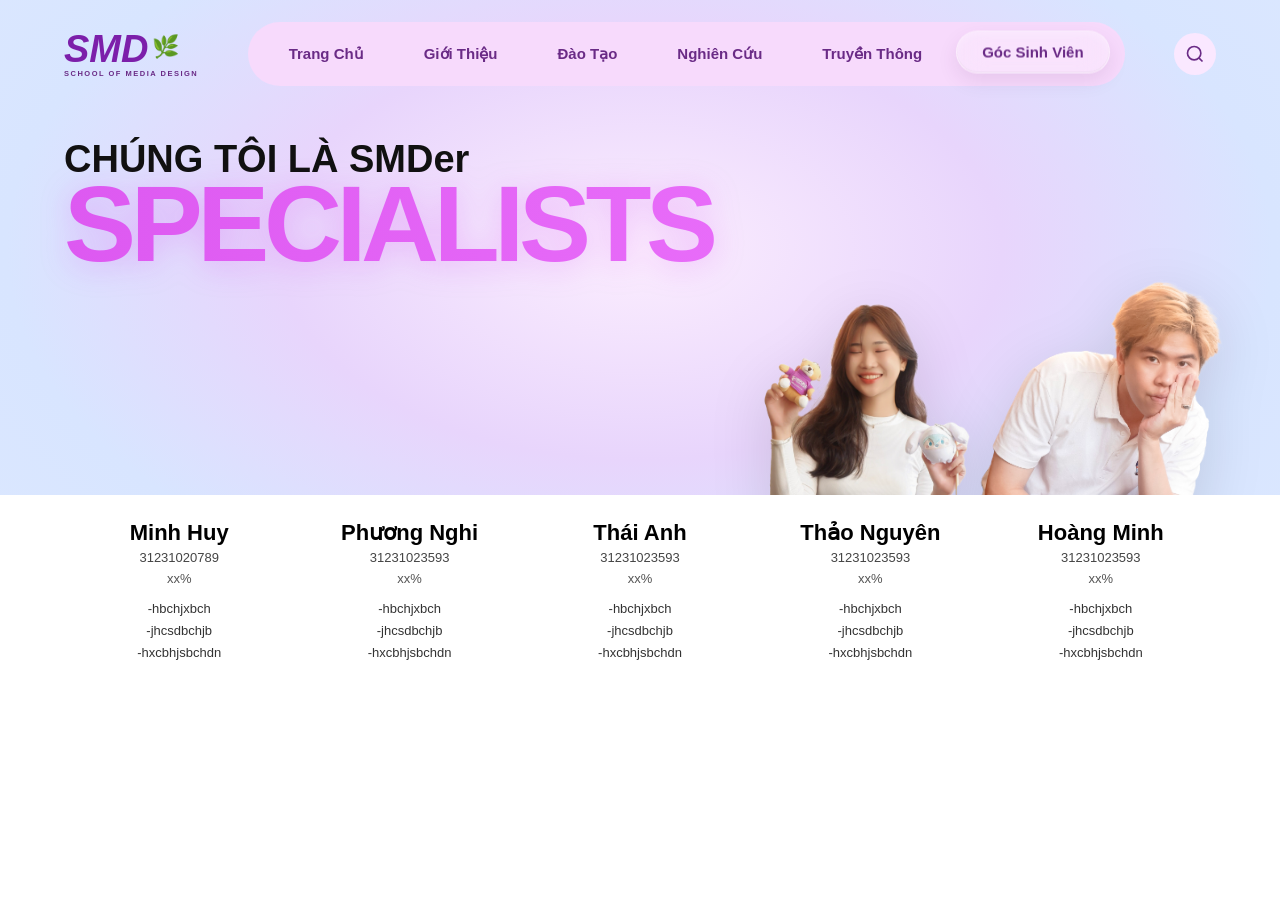
==== html/index.html @ 2401325e "final --version" ====
<!DOCTYPE html>
<html lang="vi">
<head>
    <meta charset="UTF-8">
    <meta name="viewport" content="width=device-width, initial-scale=1.0">
    <title>SMD - Specialists</title>
    <link rel="stylesheet" href="../css/style.css">
</head>
<body>
    <div class="gradient-bg">
        <header>
            <div class="logo">
                <div class="logo-icon-wrap">
                    <span class="logo-main">SMD</span>
                    <span class="logo-leaf">🌿</span>
                </div>
                <span class="logo-sub">SCHOOL OF MEDIA DESIGN</span>
            </div>
            <nav>
                <ul>
                    <li><a href="trangchu.html">Trang Chủ</a></li>
                    <li><a href="#">Giới Thiệu</a></li>
                    <li><a href="daotao.html">Đào Tạo</a></li>
                    <li><a href="#">Nghiên Cứu</a></li>
                    <li><a href="truyen_thong.html">Truyền Thông</a></li>
                    <li class="active"><a href="daotao.html">Góc Sinh Viên</a></li>
                </ul>
            </nav>
            <div class="header-actions">
                <!-- <button class="lang-btn">VIE <span class="dot"></span></button> -->
                <button class="search-btn">
                    <svg width="20" height="20" viewBox="0 0 24 24" fill="none" stroke="currentColor" stroke-width="2">
                        <circle cx="11" cy="11" r="8"></circle>
                        <line x1="21" y1="21" x2="16.65" y2="16.65"></line>
                    </svg>
                </button>
            </div>
        </header>

        <section class="hero">
            <div class="hero-text">
                <h1>CHÚNG TÔI LÀ SMDer</h1>
                <h2 class="title-gradient">SPECIALISTS</h2>
            </div>
        </section>

        <!-- Ảnh thành viên nằm trong gradient-bg để nổi lên trên nền gradient -->
        <div class="members-photos">
            <div class="photo-slot">
                <img src="../pic/Minh Huy.png" alt="Minh Huy">
            </div>
            <div class="photo-slot">
                <img src="../pic/Phuong Nghi.png" alt="Phương Nghi">
            </div>
            <div class="photo-slot">
                <img src="../pic/Thai Anh.png" alt="Thai Anh">
            </div>
            <div class="photo-slot">
                <img src="../pic/Thao Nguyen.png" alt="Thảo Nguyên">
            </div>
            <div class="photo-slot">
                <img src="../pic/Hoang Minh.png" alt="Hoàng Minh">
            </div>
        </div>
    </div>

    <!-- Phần trắng phía dưới chứa thông tin thành viên -->
    <section class="team-info">
        <div class="member">
            <h3>Minh Huy</h3>
            <p class="student-id">31231020789</p>
            <p class="percent">xx%</p>
            <ul>
                <li>-hbchjxbch</li>
                <li>-jhcsdbchjb</li>
                <li>-hxcbhjsbchdn</li>
            </ul>
        </div>
        <div class="member">
            <h3>Phương Nghi</h3>
            <p class="student-id">31231023593</p>
            <p class="percent">xx%</p>
            <ul>
                <li>-hbchjxbch</li>
                <li>-jhcsdbchjb</li>
                <li>-hxcbhjsbchdn</li>
            </ul>
        </div>
        <div class="member">
            <h3>Thái Anh</h3>
            <p class="student-id">31231023593</p>
            <p class="percent">xx%</p>
            <ul>
                <li>-hbchjxbch</li>
                <li>-jhcsdbchjb</li>
                <li>-hxcbhjsbchdn</li>
            </ul>
        </div>
        <div class="member">
            <h3>Thảo Nguyên</h3>
            <p class="student-id">31231023593</p>
            <p class="percent">xx%</p>
            <ul>
                <li>-hbchjxbch</li>
                <li>-jhcsdbchjb</li>
                <li>-hxcbhjsbchdn</li>
            </ul>
        </div>
        <div class="member">
            <h3>Hoàng Minh</h3>
            <p class="student-id">31231023593</p>
            <p class="percent">xx%</p>
            <ul>
                <li>-hbchjxbch</li>
                <li>-jhcsdbchjb</li>
                <li>-hxcbhjsbchdn</li>
            </ul>
        </div>
    </section>

    <script src="script.js"></script>
</body>
</html>
---- css/style.css ----
/* Reset & Base Styles */
* {
    margin: 0;
    padding: 0;
    box-sizing: border-box;
    font-family: 'Inter', 'Segoe UI', sans-serif;
}

:root {
    --bg-pink: #F7DAFC; 
    --text-purple: #6a2b86;
    --accent-purple: #7c1faa;
    --glass-inner: rgba(255, 255, 255, 0.25);
    --btn-gradient: linear-gradient(90deg, #9b30ee, #cc55ff);
}

body {
    background-color: #ffffff;
    color: #000;
}

/* ===== GRADIENT BACKGROUND AREA ===== */
.gradient-bg {
    /* Điều chỉnh tâm gradient ra giữa một chút để màu tỏa đều đặn hơn */
    background: radial-gradient(ellipse at 50% 40%, #fbedfe 0%, #e8d5fc 40%, #d8e5ff 70%, #dce8ff 100%);
    position: relative;
    padding-bottom: 0;
}

/* ===== HEADER ===== */
header {
    display: flex;
    justify-content: space-between;
    align-items: center;
    padding: 22px 5%;
}

.logo {
    display: flex;
    flex-direction: column;
    color: #6a2b86;
}

.logo-icon-wrap {
    display: flex;
    align-items: center;
    gap: 4px;
}

.logo-main {
    font-size: 38px;
    font-weight: 900;
    font-style: italic;
    line-height: 1;
    color: #7c1faa;
}

.logo-leaf {
    font-size: 22px;
    margin-top: -4px;
}

.logo-sub {
    font-size: 7.5px;
    font-weight: 700;
    letter-spacing: 1.5px;
    color: #6a2b86;
    margin-top: 1px;
}

nav{
    color:#6a2b86;
    background-color: var(--bg-pink);
    padding: 10px 15px;
    border-radius: 60px;
    display: flex;
    align-items: center;
}

nav ul {
    display: flex;
    list-style: none;
    gap: 8px;
    margin: 0;
    padding: 0;
}

nav a {
     text-decoration: none;
    color: var(--text-purple);
    font-weight: 600;
    font-size: 15px;
    padding: 12px 25px;
    border-radius: 50px;
    transition: all 0.4s cubic-bezier(0.4, 0, 0.2, 1);
    border: 1px solid transparent;
    display: block;
}

nav li.active a, nav a:hover {
    background: var(--glass-inner);
    backdrop-filter: blur(15px);
    -webkit-backdrop-filter: blur(15px);
    color: var(--text-purple);
    border: 1px solid rgba(255, 255, 255, 0.35);
    box-shadow: 
        inset 0 4px 6px rgba(255, 255, 255, 0.2), 
        0 8px 20px rgba(90, 26, 97, 0.1),
        inset 0 -1px 1px rgba(0, 0, 0, 0.05);
    transform: translateY(-1.5px);
}

.header-actions {
    display: flex;
    align-items: center;
    gap: 12px;
}

.lang-btn {
    background-color: #fae8ff; /* Sửa màu nền cho khớp */
    border: none;
    padding: 10px 18px;
    border-radius: 30px;
    font-weight: 700;
    font-size: 14px;
    color: #6a2b86;
    display: flex;
    align-items: center;
    gap: 8px;
    cursor: pointer;
}

.lang-btn .dot {
    width: 12px;
    height: 12px;
    background-color: #d156eb;
    border-radius: 50%;
    display: inline-block;
}

.search-btn {
    background-color: #fae8ff; /* Đổi thành nền khối, bỏ viền */
    border: none;
    border-radius: 50%;
    width: 42px;
    height: 42px;
    display: flex;
    justify-content: center;
    align-items: center;
    cursor: pointer;
    color: #6a2b86;
}

/* ===== HERO SECTION ===== */
.hero {
    padding: 30px 5% 0px;
}

.hero-text h1 {
    font-size: 38px;
    font-weight: 600;
    color: #111;
    margin-bottom: -8px;
}

.title-gradient {
    font-size: 108px;
    font-weight: 800; /* Giảm nhẹ để nét chữ không bị thô */
    color: transparent;
    background: linear-gradient(90deg, #dd59f1, #f07aff);
    -webkit-background-clip: text;
    background-clip: text;
    text-transform: uppercase;
    
    /* CẢI THIỆN ĐỘ GỌN */
    line-height: 0.95;         /* Thu hẹp khoảng cách dòng */
    letter-spacing: -0.05em;   /* Ép các chữ cái sát lại nhau */
    
    /* HIỆU ỨNG */
    filter: drop-shadow(0 4px 15px rgba(210, 50, 240, 0.25)); /* Shadow gọn hơn */
}

/* ===== MEMBER PHOTOS ROW ===== */
.members-photos {
    display: grid;
    grid-template-columns: repeat(5, 20%);
    align-items: flex-end;
    padding: 0 5%;
    position: relative;
    z-index: 1; /* Ảnh nổi lên trên nền trắng */
}

.photo-slot {
    display: flex;
    justify-content: center;
    align-items: flex-end;
}

.photo-slot img {
    width: 100%; /* Dùng width 100% thay vì fix cứng height để ảnh to đều theo màn hình */
    height: auto;
    max-height: 550px;
    object-fit: contain;
    object-position: bottom;
    display: block;
    filter: drop-shadow(0 12px 24px rgba(0,0,0,0.12));
    transform: scale(1.20); /* Phóng to ảnh ra một chút để chúng đứng sát/đè lên nhau giống bản mẫu */
    transform-origin: bottom center;
}

/* ===== TEAM INFO (Phần trắng chứa text) ===== */
.team-info {
    background-color: #ffffff;
    display: grid;
    grid-template-columns: repeat(5, 1fr);
    position: relative;
    z-index: 2; /* Nền trắng nằm dưới ảnh */
    margin-top: -127px; /* Kéo nền trắng lên ngang nửa người (điều chỉnh số này nếu cần) */
    padding: 25px 5% 50px; /* Tăng khoảng cách để chữ bị đẩy xuống dưới, không bị ảnh đè lên */
}

.member {
    text-align: center;
    display: flex;
    flex-direction: column;
    align-items: center;
}

.member h3 {
    font-size: 22px;
    font-weight: 800;
    color: #000; /* Trong bản thiết kế, tên các thành viên màu đen, không phải màu gradient */
    margin-bottom: 4px;
}

.member .student-id {
    font-size: 13px;
    color: #444;
    margin-bottom: 6px;
}

.member .percent {
    font-size: 13px;
    font-weight: 500;
    color: #555;
    margin-bottom: 12px;
}

.member ul {
    list-style: none;
    font-size: 13px;
    color: #333;
    line-height: 1.7;
    padding: 0;
}
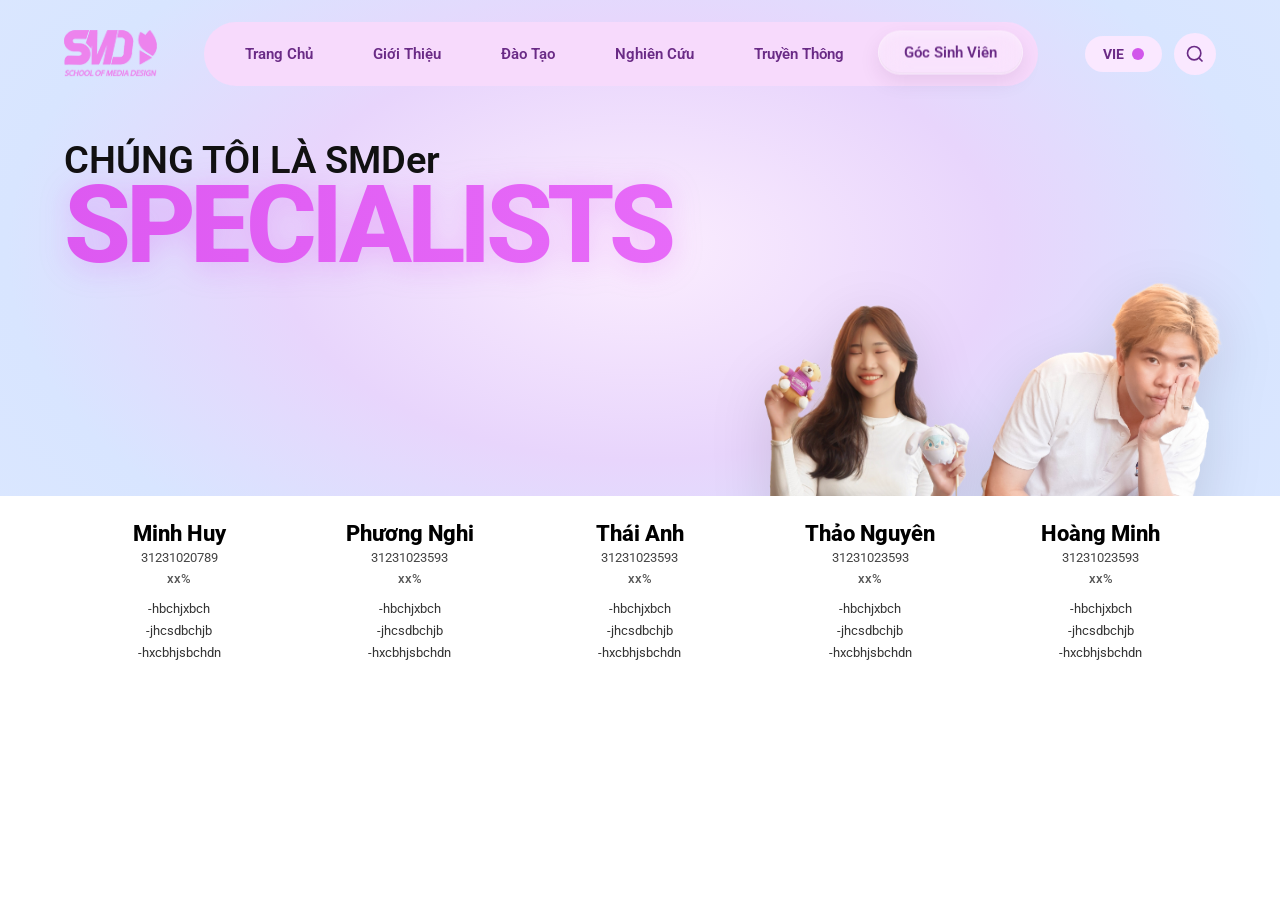
==== commit 023bc1a7: "final version 4.0" ====
--- a/html/index.html
+++ b/html/index.html
@@ -9,33 +9,29 @@
 <body>
     <div class="gradient-bg">
         <header>
-            <div class="logo">
-                <div class="logo-icon-wrap">
-                    <span class="logo-main">SMD</span>
-                    <span class="logo-leaf">🌿</span>
-                </div>
-                <span class="logo-sub">SCHOOL OF MEDIA DESIGN</span>
-            </div>
-            <nav>
-                <ul>
-                    <li><a href="trangchu.html">Trang Chủ</a></li>
-                    <li><a href="#">Giới Thiệu</a></li>
-                    <li><a href="daotao.html">Đào Tạo</a></li>
-                    <li><a href="#">Nghiên Cứu</a></li>
-                    <li><a href="truyen_thong.html">Truyền Thông</a></li>
-                    <li class="active"><a href="daotao.html">Góc Sinh Viên</a></li>
-                </ul>
-            </nav>
-            <div class="header-actions">
-                <!-- <button class="lang-btn">VIE <span class="dot"></span></button> -->
-                <button class="search-btn">
-                    <svg width="20" height="20" viewBox="0 0 24 24" fill="none" stroke="currentColor" stroke-width="2">
-                        <circle cx="11" cy="11" r="8"></circle>
-                        <line x1="21" y1="21" x2="16.65" y2="16.65"></line>
-                    </svg>
-                </button>
-            </div>
-        </header>
+    <div class="logo">
+        <img src="../pic/logo_SMD.png" alt="SMD - School of Media Design" class="logo-img">
+    </div>
+    <nav>
+        <ul>
+            <li><a href="trangchu.html">Trang Chủ</a></li>
+            <li><a href="#">Giới Thiệu</a></li>
+            <li><a href="daotao.html">Đào Tạo</a></li>
+            <li><a href="#">Nghiên Cứu</a></li>
+            <li><a href="truyen_thong.html">Truyền Thông</a></li>
+            <li class="active"><a href="index.html">Góc Sinh Viên</a></li>
+        </ul>
+    </nav>
+    <div class="header-actions">
+        <button class="lang-btn" id="langToggle">VIE <span class="dot"></span></button>
+        <button class="search-btn">
+            <svg width="20" height="20" viewBox="0 0 24 24" fill="none" stroke="currentColor" stroke-width="2">
+                <circle cx="11" cy="11" r="8"></circle>
+                <line x1="21" y1="21" x2="16.65" y2="16.65"></line>
+            </svg>
+        </button>
+    </div>
+</header>
 
         <section class="hero">
             <div class="hero-text">
@@ -120,4 +116,13 @@
 
     <script src="script.js"></script>
 </body>
+<script>
+const langBtn = document.getElementById('langToggle');
+if (langBtn) {
+    langBtn.addEventListener('click', () => {
+        const t = langBtn.childNodes[0];
+        t.nodeValue = t.nodeValue.trim() === 'VIE' ? 'ENG ' : 'VIE ';
+    });
+}
+</script>
 </html>
--- a/css/style.css
+++ b/css/style.css
@@ -1,9 +1,11 @@
 /* Reset & Base Styles */
+@import url('https://fonts.googleapis.com/css2?family=Roboto:ital,wght@0,300;0,400;0,500;0,700;0,900;1,400&display=swap');
+
 * {
     margin: 0;
     padding: 0;
     box-sizing: border-box;
-    font-family: 'Inter', 'Segoe UI', sans-serif;
+    font-family: 'Roboto', 'Segoe UI', sans-serif;
 }
 
 :root {
@@ -21,7 +23,6 @@
 
 /* ===== GRADIENT BACKGROUND AREA ===== */
 .gradient-bg {
-    /* Điều chỉnh tâm gradient ra giữa một chút để màu tỏa đều đặn hơn */
     background: radial-gradient(ellipse at 50% 40%, #fbedfe 0%, #e8d5fc 40%, #d8e5ff 70%, #dce8ff 100%);
     position: relative;
     padding-bottom: 0;
@@ -39,6 +40,16 @@
     display: flex;
     flex-direction: column;
     color: #6a2b86;
+}
+
+.logo-img {
+    height: 48px;
+    width: auto;
+    object-fit: contain;
+    display: block;
+
+    /* ← Thêm dòng này để chuyển sang màu tím #6a2b86 */
+    filter: invert(18%) sepia(64%) saturate(1011%) hue-rotate(263deg) brightness(90%) contrast(107%);
 }
 
 .logo-icon-wrap {
@@ -117,7 +128,7 @@
 }
 
 .lang-btn {
-    background-color: #fae8ff; /* Sửa màu nền cho khớp */
+    background-color: #fae8ff;
     border: none;
     padding: 10px 18px;
     border-radius: 30px;
@@ -128,6 +139,7 @@
     align-items: center;
     gap: 8px;
     cursor: pointer;
+    font-family: 'Roboto', sans-serif;
 }
 
 .lang-btn .dot {
@@ -139,7 +151,7 @@
 }
 
 .search-btn {
-    background-color: #fae8ff; /* Đổi thành nền khối, bỏ viền */
+    background-color: #fae8ff;
     border: none;
     border-radius: 50%;
     width: 42px;
@@ -165,19 +177,15 @@
 
 .title-gradient {
     font-size: 108px;
-    font-weight: 800; /* Giảm nhẹ để nét chữ không bị thô */
+    font-weight: 800;
     color: transparent;
     background: linear-gradient(90deg, #dd59f1, #f07aff);
     -webkit-background-clip: text;
     background-clip: text;
     text-transform: uppercase;
-    
-    /* CẢI THIỆN ĐỘ GỌN */
-    line-height: 0.95;         /* Thu hẹp khoảng cách dòng */
-    letter-spacing: -0.05em;   /* Ép các chữ cái sát lại nhau */
-    
-    /* HIỆU ỨNG */
-    filter: drop-shadow(0 4px 15px rgba(210, 50, 240, 0.25)); /* Shadow gọn hơn */
+    line-height: 0.95;
+    letter-spacing: -0.05em;
+    filter: drop-shadow(0 4px 15px rgba(210, 50, 240, 0.25));
 }
 
 /* ===== MEMBER PHOTOS ROW ===== */
@@ -187,7 +195,7 @@
     align-items: flex-end;
     padding: 0 5%;
     position: relative;
-    z-index: 1; /* Ảnh nổi lên trên nền trắng */
+    z-index: 1;
 }
 
 .photo-slot {
@@ -197,26 +205,26 @@
 }
 
 .photo-slot img {
-    width: 100%; /* Dùng width 100% thay vì fix cứng height để ảnh to đều theo màn hình */
+    width: 100%;
     height: auto;
     max-height: 550px;
     object-fit: contain;
     object-position: bottom;
     display: block;
     filter: drop-shadow(0 12px 24px rgba(0,0,0,0.12));
-    transform: scale(1.20); /* Phóng to ảnh ra một chút để chúng đứng sát/đè lên nhau giống bản mẫu */
+    transform: scale(1.20);
     transform-origin: bottom center;
 }
 
-/* ===== TEAM INFO (Phần trắng chứa text) ===== */
+/* ===== TEAM INFO ===== */
 .team-info {
     background-color: #ffffff;
     display: grid;
     grid-template-columns: repeat(5, 1fr);
     position: relative;
-    z-index: 2; /* Nền trắng nằm dưới ảnh */
-    margin-top: -127px; /* Kéo nền trắng lên ngang nửa người (điều chỉnh số này nếu cần) */
-    padding: 25px 5% 50px; /* Tăng khoảng cách để chữ bị đẩy xuống dưới, không bị ảnh đè lên */
+    z-index: 2;
+    margin-top: -127px;
+    padding: 25px 5% 50px;
 }
 
 .member {
@@ -229,7 +237,7 @@
 .member h3 {
     font-size: 22px;
     font-weight: 800;
-    color: #000; /* Trong bản thiết kế, tên các thành viên màu đen, không phải màu gradient */
+    color: #000;
     margin-bottom: 4px;
 }
 
@@ -252,5 +260,4 @@
     color: #333;
     line-height: 1.7;
     padding: 0;
-}
-
+}
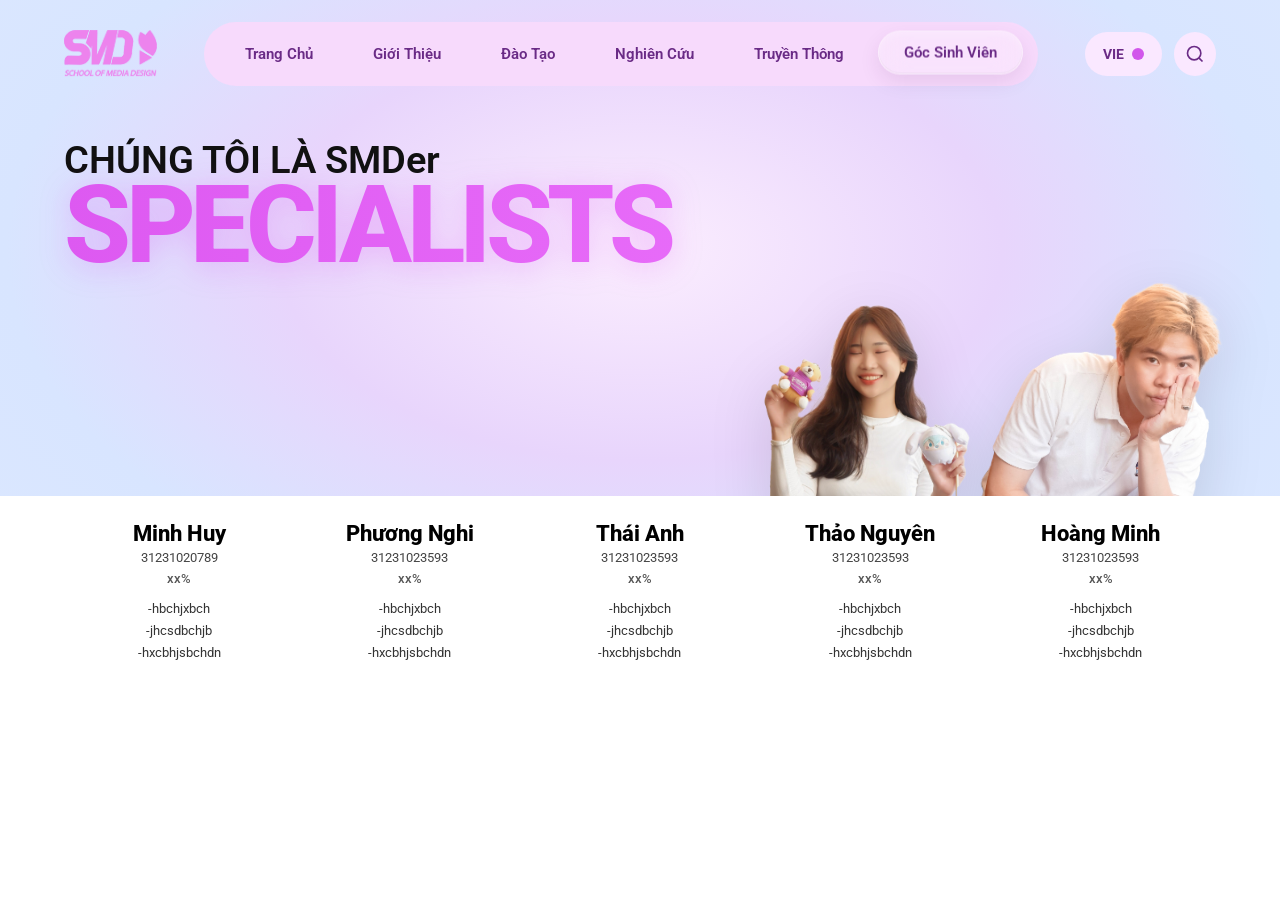
==== commit 301e1f73: "final version5" ====
--- a/html/index.html
+++ b/html/index.html
@@ -5,6 +5,8 @@
     <meta name="viewport" content="width=device-width, initial-scale=1.0">
     <title>SMD - Specialists</title>
     <link rel="stylesheet" href="../css/style.css">
+    <link rel="stylesheet" href="../css/responsive.css">
+
 </head>
 <body>
     <div class="gradient-bg">
--- a/css/responsive.css
+++ b/css/responsive.css
@@ -0,0 +1,323 @@
+/* ============================================================
+   RESPONSIVE.CSS
+   Thêm vào <head> của TẤT CẢ trang, sau các CSS khác:
+   <link rel="stylesheet" href="../css/responsive.css">
+   ============================================================ */
+
+/* ===================================================
+   BREAKPOINTS:
+   - Mobile:  max 480px
+   - Tablet:  max 768px
+   - Laptop:  max 1024px
+=================================================== */
+
+/* ===================================================
+   1. HEADER & NAV — tất cả trang
+=================================================== */
+@media (max-width: 1024px) {
+    /* Thu nhỏ chữ nav */
+    nav a, .tt-nav-bar a {
+        font-size: 13px;
+        padding: 10px 16px;
+    }
+}
+
+@media (max-width: 768px) {
+    /* Header chuyển sang 2 hàng: logo + actions trên, nav dưới */
+    header,
+    .dt-header,
+    .tt-top-nav .tt-nav-container {
+        flex-wrap: wrap;
+        gap: 10px;
+        padding: 14px 4%;
+    }
+
+    /* Nav pill: cuộn ngang thay vì wrap */
+    nav,
+    .tt-nav-bar {
+        width: 100%;
+        order: 3;
+        overflow-x: auto;
+        -webkit-overflow-scrolling: touch;
+        scrollbar-width: none;
+        border-radius: 50px;
+        padding: 6px 10px;
+    }
+
+    nav::-webkit-scrollbar,
+    .tt-nav-bar::-webkit-scrollbar { display: none; }
+
+    nav ul,
+    .tt-nav-bar ul {
+        flex-wrap: nowrap;
+        gap: 4px;
+    }
+
+    nav a,
+    .tt-nav-bar a {
+        font-size: 13px;
+        padding: 9px 14px;
+        white-space: nowrap;
+    }
+
+    /* Logo */
+    .logo-img,
+    .tt-logo .logo-img {
+        height: 36px;
+    }
+
+    /* Header actions */
+    .header-actions,
+    .tt-header-actions {
+        margin-left: auto;
+    }
+}
+
+@media (max-width: 480px) {
+    nav a, .tt-nav-bar a {
+        font-size: 12px;
+        padding: 8px 12px;
+    }
+}
+
+/* ===================================================
+   2. TRANG CHỦ (trangchu.html)
+=================================================== */
+@media (max-width: 768px) {
+    /* Hero banner text */
+    .hero-title  { font-size: clamp(20px, 5vw, 30px); }
+    .hero-subtitle { font-size: 14px; }
+
+    /* News layout: 2 cột → 1 cột */
+    .news-container {
+        grid-template-columns: 1fr;
+        gap: 30px;
+        padding: 30px 4%;
+    }
+
+    .article-lead { font-size: 18px; }
+    .main-article h3 { font-size: 17px; }
+    .main-article p, .main-article li { font-size: 15px; }
+}
+
+@media (max-width: 480px) {
+    .hero-title { font-size: 20px; }
+    .hero-content { padding: 40px 4%; }
+}
+
+/* ===================================================
+   3. ĐÀO TẠO (daotao.html)
+=================================================== */
+@media (max-width: 768px) {
+    /* Hero title */
+    .hero-big-title {
+        font-size: clamp(48px, 14vw, 80px) !important;
+        letter-spacing: -1px;
+    }
+
+    .hero-center { padding: 0 5%; }
+
+    /* Program cards: stack content vertically */
+    .program-item-content {
+        flex-direction: column;
+        align-items: flex-start;
+        gap: 14px;
+        padding: 20px;
+    }
+
+    .program-item { min-height: 180px; }
+
+    .program-item-info h3 { font-size: 18px; }
+    .program-item-info p  { font-size: 13px; }
+
+    /* Experience grid: 1 cột */
+    .experience-grid { grid-template-columns: 1fr; gap: 32px; }
+
+    /* Quiz: stack */
+    .quiz-content {
+        flex-direction: column;
+        text-align: center;
+        padding: 28px 20px;
+    }
+
+    /* Form */
+    .form-card { padding: 28px 20px; }
+    .form-title { font-size: 32px; }
+    
+}
+
+@media (max-width: 480px) {
+    .degree-group { padding: 0 4%; }
+    .program-meta { flex-wrap: wrap; gap: 8px; }
+}
+
+/* ===================================================
+   4. TRUYỀN THÔNG (truyen_thong.html)
+=================================================== */
+@media (max-width: 1024px) {
+    .tt-programs-carousel { grid-template-columns: 1fr 1fr; }
+    .tt-news-grid          { grid-template-columns: 1fr 1fr; }
+}
+
+@media (max-width: 768px) {
+    /* Hero */
+    
+    .tt-hero { min-height: 500px; padding: 100px 5% 40px; }
+    .tt-hero-title    { font-size: 48px; margin-bottom: 80px; }
+    .tt-hero-subtitle { font-size: 20px; }
+
+    /* Stats: side by side → stack */
+    .tt-stats-section {
+        flex-direction: column;
+        gap: 30px;
+        padding: 50px 5%;
+    }
+    .hero-fullscreen, .tt-hero {
+        background-image: url('../pic/bg_hero_mobile.png') !important; /* Dùng đường dẫn file ảnh mobile của bạn */
+        background-size: cover; /* Phóng to che kín khung */
+        background-position: center; /* Căn giữa ảnh */
+        background-attachment: scroll; /* Không dùng fixed trên mobile (nếu có) */
+        min-height: 100vh; /* Giữ nguyên chiều cao toàn màn hình dọc */
+    }
+    .hero-big-title {
+        font-size: 28px !important; /* Giảm font size chữ DESIGN FUTURE */
+        width: 100% !important; /* Không giới hạn width cũ */
+    }
+    .hero-container {
+        padding: 60px 5% !important; /* Chỉnh padding nội dung */
+    }
+    
+    .hero-divider {
+        margin: 15px 0 !important; /* Thu nhỏ divider */
+    }
+    .tt-stat-number { font-size: 64px; }
+    .tt-stat-label  { font-size: 20px; }
+
+    /* Programs: 1 cột */
+    .tt-programs-carousel { grid-template-columns: 1fr; }
+    .tt-programs-section  { padding: 40px 5%; }
+
+    /* Moments: 1 cột */
+    .tt-moments-container {
+        grid-template-columns: 1fr;
+        gap: 30px;
+    }
+    .tt-moments-section { padding: 50px 5%; }
+
+    /* News: 1 cột */
+    .tt-news-grid    { grid-template-columns: 1fr; }
+    .tt-news-section { padding: 40px 5%; }
+
+    /* Featured news: stack */
+    .tt-featured-news { grid-template-columns: 1fr; gap: 20px; }
+    .tt-featured-image { height: 220px; }
+    
+}
+
+@media (max-width: 480px) {
+    .tt-hero-title    { font-size: 36px; }
+    .tt-hero-subtitle { font-size: 16px; }
+    .tt-section-title { font-size: 26px; }
+}
+
+/* ===================================================
+   5. CHI TIẾT NGÀNH (truyen-thong-thiet-ke.html)
+=================================================== */
+@media (max-width: 1024px) {
+    .products-grid { grid-template-columns: 1fr 1fr; }
+    .ts-methods    { grid-template-columns: 1fr; gap: 20px; }
+}
+
+@media (max-width: 768px) {
+    /* Hero pill */
+    .hero-title-pill { padding: 12px 24px; top: -22px; }
+    .hero-title-pill h1 { font-size: 22px; }
+
+    .hero-grid { grid-template-columns: 1fr; }
+    .hero-meta-overlay {
+        position: relative;
+        top: auto; right: auto;
+        margin-bottom: 16px;
+        justify-content: center;
+    }
+    .pg-hero { padding: 100px 4% 40px; }
+
+    /* Roadmap */
+    .roadmap-section { padding: 50px 4%; }
+    .roadmap-header  { padding: 18px 20px; }
+    .roadmap-body    { padding: 0 20px; }
+    .roadmap-item.open .roadmap-body { padding: 0 20px 20px; }
+    .roadmap-year    { font-size: 18px; }
+
+    /* Products */
+    .products-grid { grid-template-columns: 1fr; }
+
+    /* Admission stats */
+    .ts-stats { grid-template-columns: 1fr; gap: 24px; }
+
+    /* Result table */
+    .result-row.top    { grid-template-columns: 1fr 1fr; }
+    .result-row.bottom { grid-template-columns: 1fr; }
+
+    /* Form */
+    .form-card  { padding: 28px 16px; }
+    .form-title { font-size: 28px; }
+}
+
+@media (max-width: 480px) {
+    .hero-title-pill h1 { font-size: 18px; }
+    .hero-container { padding: 20px; }
+    .result-row.top { grid-template-columns: 1fr; }
+}
+
+/* ===================================================
+   6. FOOTER — tất cả trang
+=================================================== */
+@media (max-width: 1100px) {
+    .footer-container,
+    .footer-inner {
+        grid-template-columns: 1fr 1fr;
+        gap: 50px;
+    }
+}
+
+@media (max-width: 768px) {
+    .site-footer,
+    .dt-footer {
+        padding: 50px 5% 60px;
+    }
+
+    .footer-container,
+    .footer-inner {
+        grid-template-columns: 1fr;
+        gap: 36px;
+    }
+
+    .footer-institute,
+    .links-col h3,
+    .footer-col h4 { font-size: 18px; }
+
+    .footer-contact,
+    .links-col ul li a,
+    .footer-col ul li a { font-size: 13px; }
+}
+
+/* ===================================================
+   7. UTILITIES — dùng chung
+=================================================== */
+
+/* Ảnh luôn không vượt container */
+img { max-width: 100%; height: auto; }
+
+/* Tránh text bị cắt */
+h1, h2, h3 { word-break: keep-all; overflow-wrap: break-word; }
+
+/* Touch target tối thiểu 44px */
+button, a { min-height: 44px; display: inline-flex; align-items: center; }
+nav a, .tt-nav-bar a { min-height: unset; display: block; }
+
+/* Smooth scroll */
+html { scroll-behavior: smooth; }
+
+/* Tránh horizontal scroll trên mobile */
+body { overflow-x: hidden; }
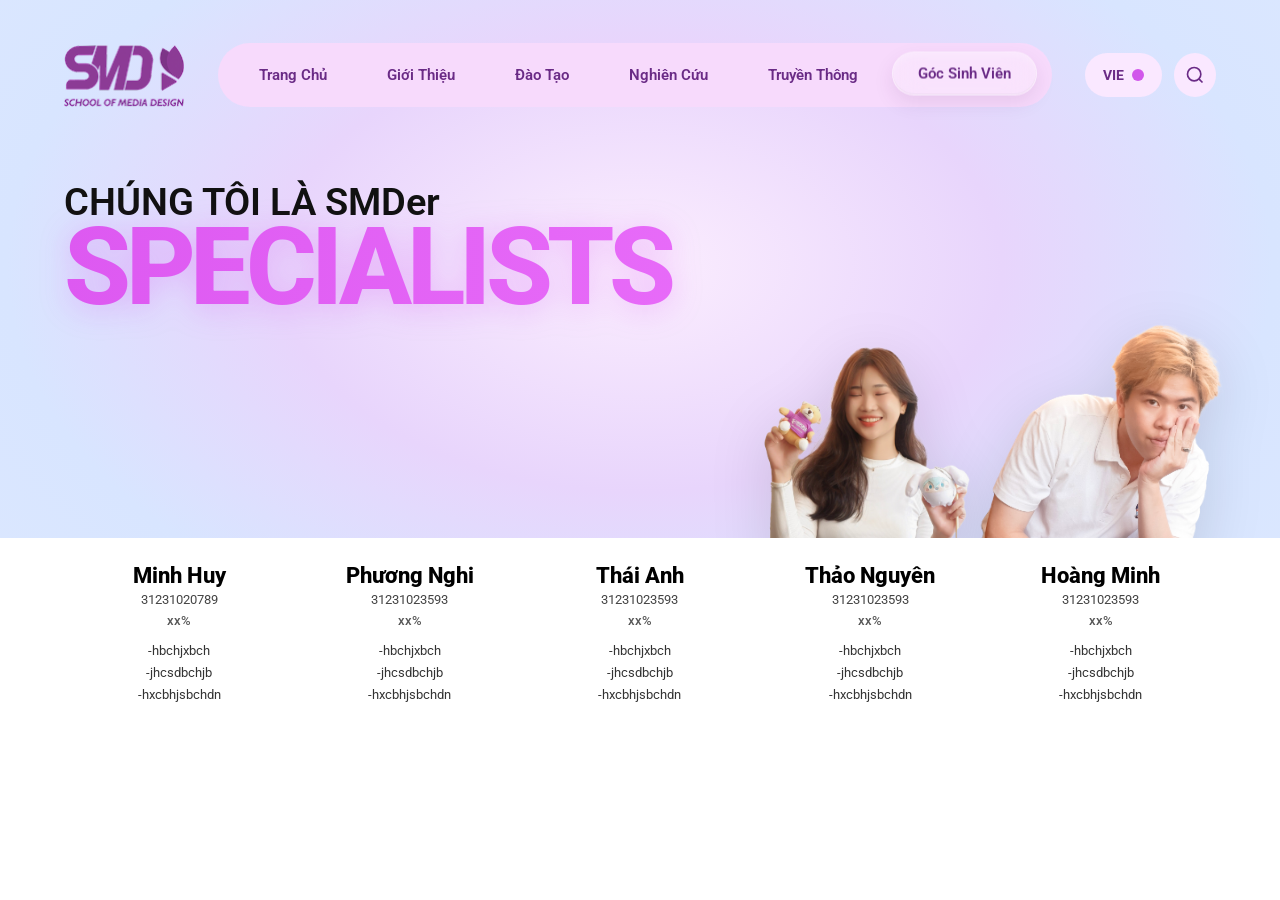
==== commit 02e46b10: "FINAL--VERSION FINAL" ====
--- a/html/index.html
+++ b/html/index.html
@@ -1,6 +1,7 @@
 <!DOCTYPE html>
 <html lang="vi">
 <head>
+    <link href="https://fonts.googleapis.com/css2?family=Roboto:ital,wght@0,300;0,400;0,500;0,700;0,900;1,400&display=swap" rel="stylesheet">
     <meta charset="UTF-8">
     <meta name="viewport" content="width=device-width, initial-scale=1.0">
     <title>SMD - Specialists</title>
@@ -12,15 +13,15 @@
     <div class="gradient-bg">
         <header>
     <div class="logo">
-        <img src="../pic/logo_SMD.png" alt="SMD - School of Media Design" class="logo-img">
+        <img src="../pic/SMD Logo (1).png" alt="SMD - School of Media Design" class="logo-img">
     </div>
     <nav>
         <ul>
-            <li><a href="trangchu.html">Trang Chủ</a></li>
+            <li><a href="truyen_thong.html">Trang Chủ</a></li>
             <li><a href="#">Giới Thiệu</a></li>
             <li><a href="daotao.html">Đào Tạo</a></li>
             <li><a href="#">Nghiên Cứu</a></li>
-            <li><a href="truyen_thong.html">Truyền Thông</a></li>
+            <li><a href="trangchu.html">Truyền Thông</a></li>
             <li class="active"><a href="index.html">Góc Sinh Viên</a></li>
         </ul>
     </nav>
--- a/css/style.css
+++ b/css/style.css
@@ -43,14 +43,14 @@
 }
 
 .logo-img {
-    height: 48px;
-    width: auto;
-    object-fit: contain;
+    width: 120px;       /* Đặt chiều rộng cố định 120px */
+    height: 86px;       /* Đặt chiều cao cố định 86px */
+    object-fit: contain; /* Giúp logo không bị méo nếu tỷ lệ ảnh gốc khác 120x86 */
     display: block;
-
-    /* ← Thêm dòng này để chuyển sang màu tím #6a2b86 */
-    filter: invert(18%) sepia(64%) saturate(1011%) hue-rotate(263deg) brightness(90%) contrast(107%);
-}
+    margin-top: 10px; 
+    margin-bottom: 10px;
+}
+
 
 .logo-icon-wrap {
     display: flex;
